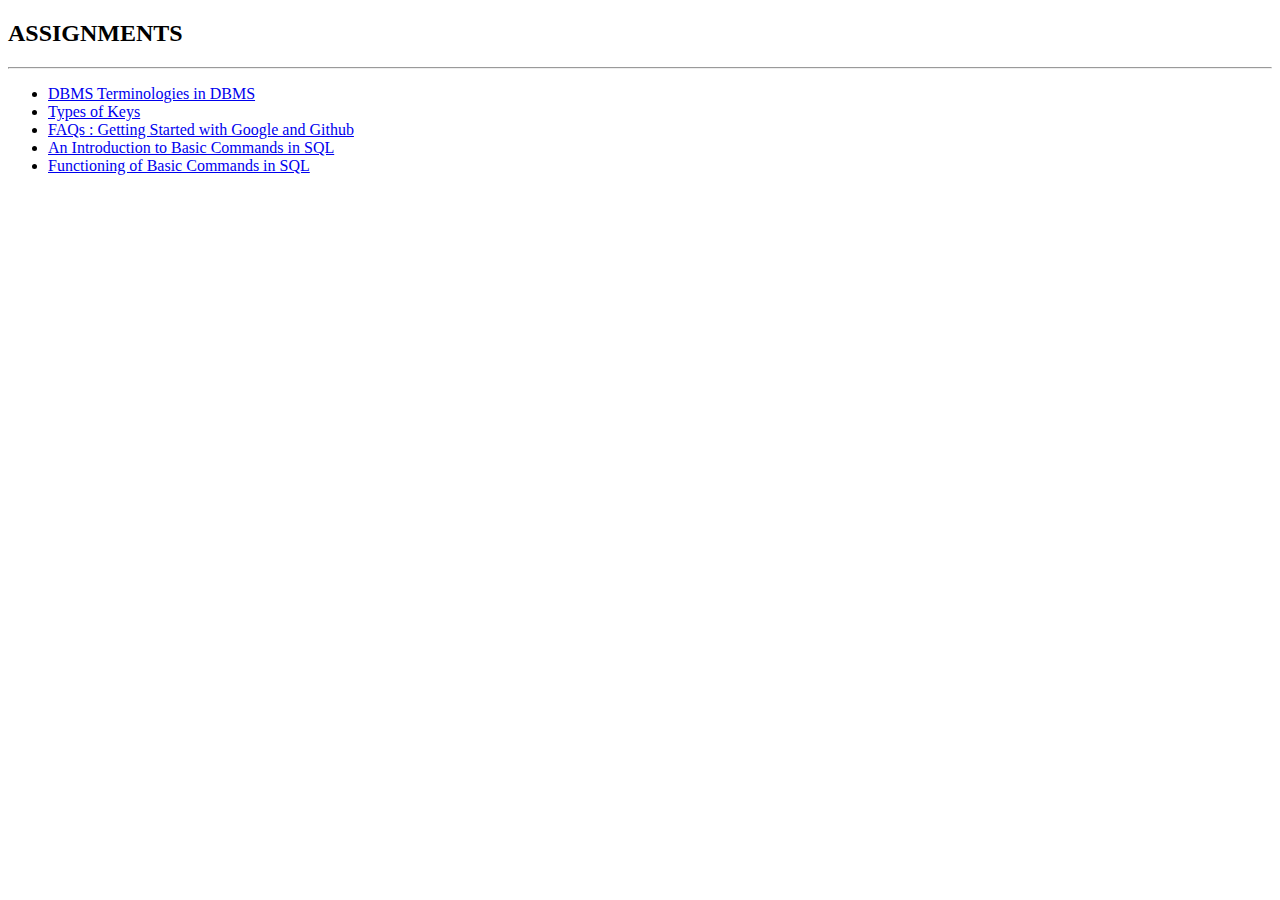
==== assignments.html @ 3253f5c8 "Create assignments.html" ====
<!DOCTYPE html>
<html lang="en">
<head>
    <meta charset="UTF-8">
    <meta name="viewport" content="width=device-width, initial-scale=1.0">
    <link rel="stylesheet" href="assignments.css">
    <title>Assigments</title>
</head>
<body>
    <span class="topic"><h2>ASSIGNMENTS</h2> <hr class="hr"></span>
    <div class="assignments">
        <ul>
            <li><a href="dbms.html">DBMS Terminologies in DBMS</a></li>
            <li><a href="keys.html">Types of Keys </a></li>
            <li><a href="faqs.html">FAQs : Getting Started with Google and Github</a></li>
            <li><a href="dbms2.html">An Introduction to Basic Commands in SQL</a></li>
            <li><a href="commands.html">Functioning of Basic Commands in SQL</a></li>
        </ul>
    </div>
</body>
</html>
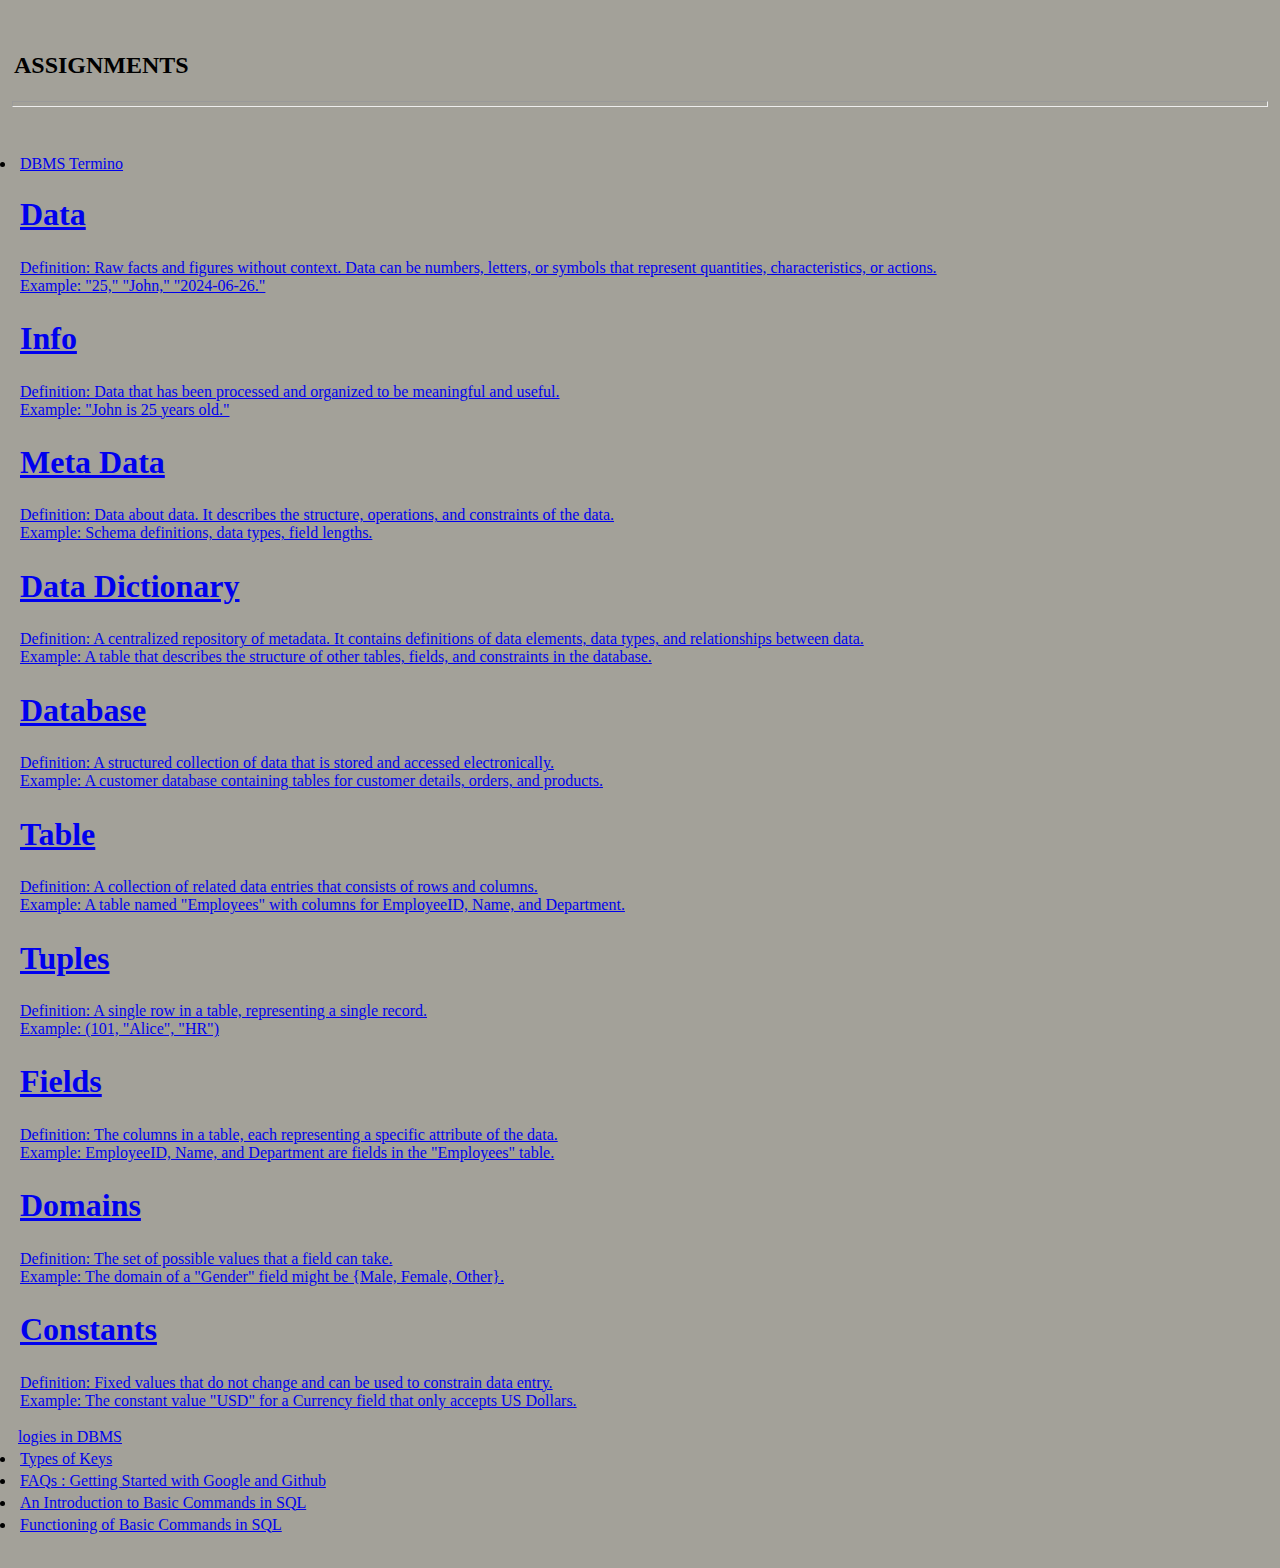
==== commit a09332d7: "Update assignments.html" ====
--- a/assignments.html
+++ b/assignments.html
@@ -10,7 +10,47 @@
     <span class="topic"><h2>ASSIGNMENTS</h2> <hr class="hr"></span>
     <div class="assignments">
         <ul>
-            <li><a href="dbms.html">DBMS Terminologies in DBMS</a></li>
+            <li><a href="dbms.html">DBMS Termino<!DOCTYPE html>
+<html lang="en">
+<head>
+    <meta charset="UTF-8">
+    <meta name="viewport" content="width=device-width, initial-scale=1.0">
+    <link rel="stylesheet" href="dbmss.css">
+    <title>DBMS terminology</title>
+</head>
+<body>
+<h1> Data </h1>
+<p> Definition: Raw facts and figures without context. Data can be numbers, letters, or symbols that represent quantities, characteristics, or actions. <br>
+Example: "25," "John," "2024-06-26." </p>
+<h1> Info </h1>
+<p>  Definition: Data that has been processed and organized to be meaningful and useful.
+<br>Example: "John is 25 years old."</p>
+<h1> Meta Data</h1>
+<p> Definition: Data about data. It describes the structure, operations, and constraints of the data.
+<br>Example: Schema definitions, data types, field lengths. </p>
+<h1> Data Dictionary </h1>
+<p> Definition: A centralized repository of metadata. It contains definitions of data elements, data types, and relationships between data.<br>
+Example: A table that describes the structure of other tables, fields, and constraints in the database. </p>
+<h1> Database </h1>
+<p> Definition: A structured collection of data that is stored and accessed electronically.
+<br>Example: A customer database containing tables for customer details, orders, and products. </p>
+<h1> Table </h1>
+<p> Definition: A collection of related data entries that consists of rows and columns.<br>
+Example: A table named "Employees" with columns for EmployeeID, Name, and Department. </p>
+<h1> Tuples </h1>
+<p> Definition: A single row in a table, representing a single record.<br>
+Example: (101, "Alice", "HR") </p>
+<h1> Fields </h1>
+<p>  Definition: The columns in a table, each representing a specific attribute of the data.
+<br>Example: EmployeeID, Name, and Department are fields in the "Employees" table.</p>
+<h1> Domains </h1>
+<p> Definition: The set of possible values that a field can take.
+<br>Example: The domain of a "Gender" field might be {Male, Female, Other}. </p>
+<h1> Constants </h1>
+<p>Definition: Fixed values that do not change and can be used to constrain data entry.
+<br>Example: The constant value "USD" for a Currency field that only accepts US Dollars.  </p>
+</body>
+</html>logies in DBMS</a></li>
             <li><a href="keys.html">Types of Keys </a></li>
             <li><a href="faqs.html">FAQs : Getting Started with Google and Github</a></li>
             <li><a href="dbms2.html">An Introduction to Basic Commands in SQL</a></li>
--- a/dbmss.css
+++ b/dbmss.css
@@ -0,0 +1,9 @@
+*{
+    padding:2px;
+}
+
+body{
+    text-align: justify;
+    font-size: 16px;
+    background-color:#a3a199;
+}
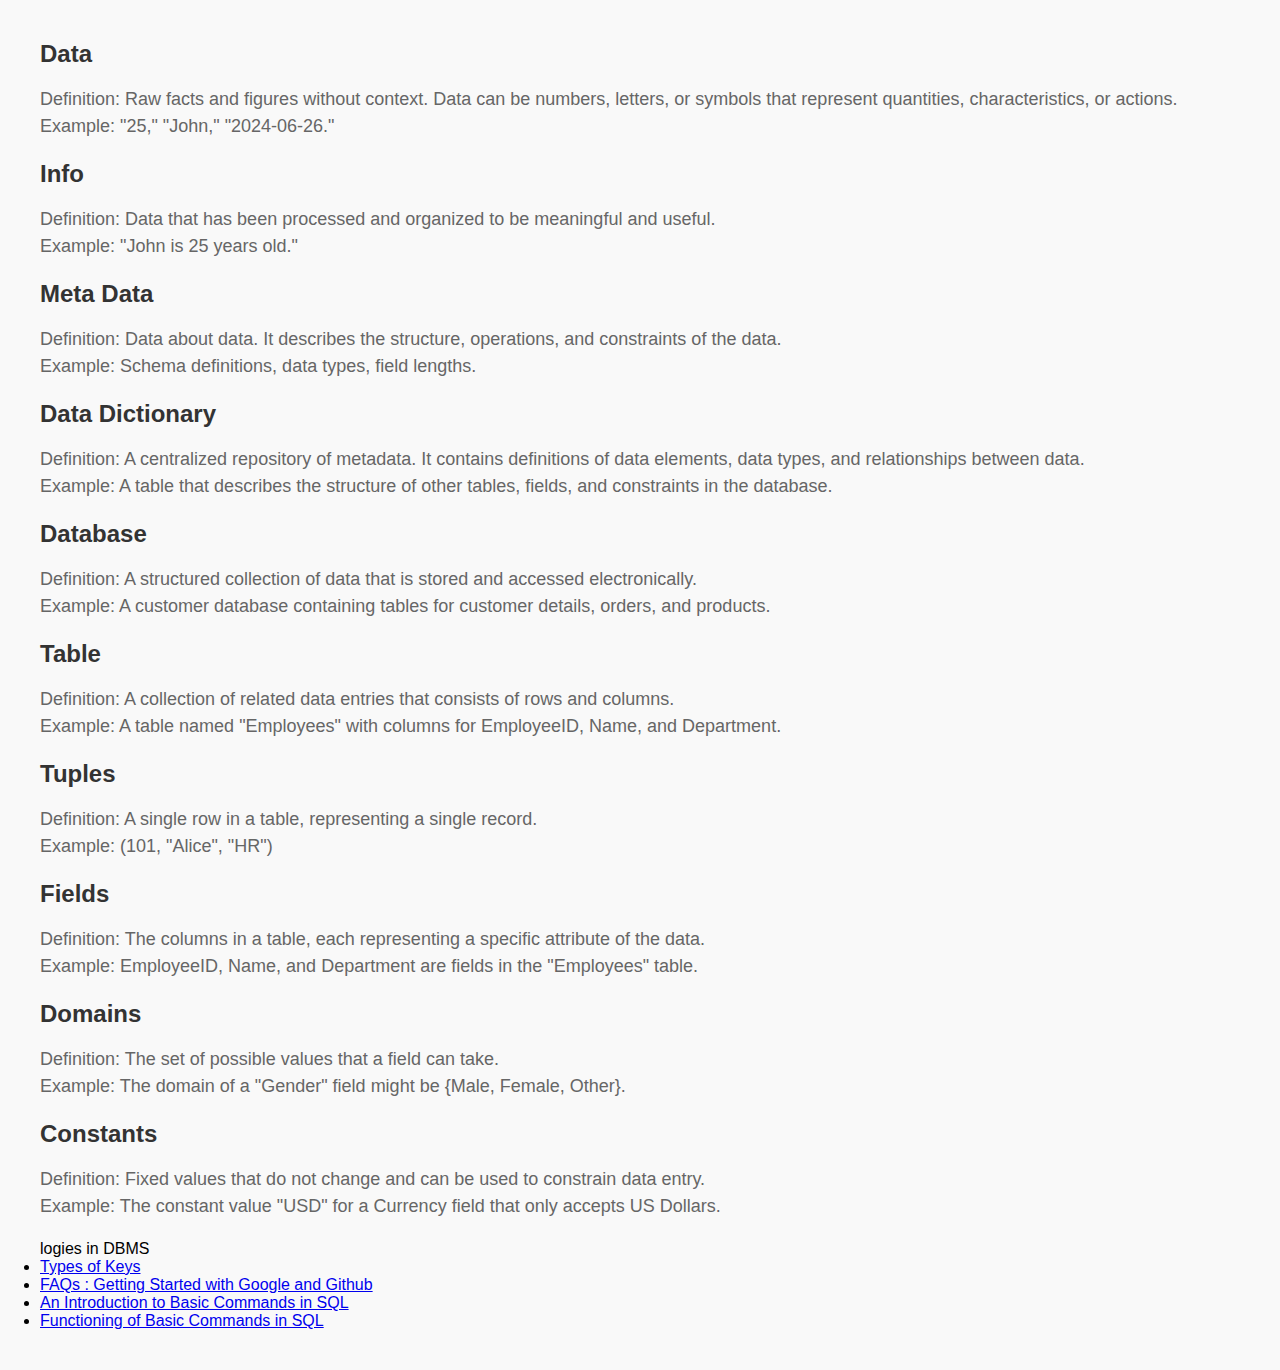
==== commit 9e31579d: "Update assignments.html" ====
--- a/assignments.html
+++ b/assignments.html
@@ -1,21 +1,10 @@
 <!DOCTYPE html>
+
 <html lang="en">
 <head>
     <meta charset="UTF-8">
     <meta name="viewport" content="width=device-width, initial-scale=1.0">
     <link rel="stylesheet" href="assignments.css">
-    <title>Assigments</title>
-</head>
-<body>
-    <span class="topic"><h2>ASSIGNMENTS</h2> <hr class="hr"></span>
-    <div class="assignments">
-        <ul>
-            <li><a href="dbms.html">DBMS Termino<!DOCTYPE html>
-<html lang="en">
-<head>
-    <meta charset="UTF-8">
-    <meta name="viewport" content="width=device-width, initial-scale=1.0">
-    <link rel="stylesheet" href="dbmss.css">
     <title>DBMS terminology</title>
 </head>
 <body>
--- a/assignments.css
+++ b/assignments.css
@@ -0,0 +1,47 @@
+body {
+    font-family: Open Sans, sans-serif;
+    margin: 40px;
+    background-color: #f9f9f9;
+}
+
+h1 {
+    font-size: 24px;
+    margin-bottom: 10px;
+    color: #333;
+    font-weight: bold;
+}
+
+p {
+    margin-bottom: 20px;
+    font-size: 18px;
+    line-height: 1.5;
+    color: #666;
+}
+
+hr {
+    border: none;
+    height: 1px;
+    background-color: #ddd;
+    margin: 40px 0;
+}
+
+.container {
+    max-width: 800px;
+    margin: 0 auto;
+    padding: 20px;
+    background-color: #fff;
+    border: 1px solid #ddd;
+    box-shadow: 0 0 10px rgba(0, 0, 0, 0.1);
+}
+
+.container h1 {
+    margin-top: 0;
+}
+
+.container p {
+    margin-bottom: 30px;
+}
+
+.container hr {
+    margin: 20px 0;
+}
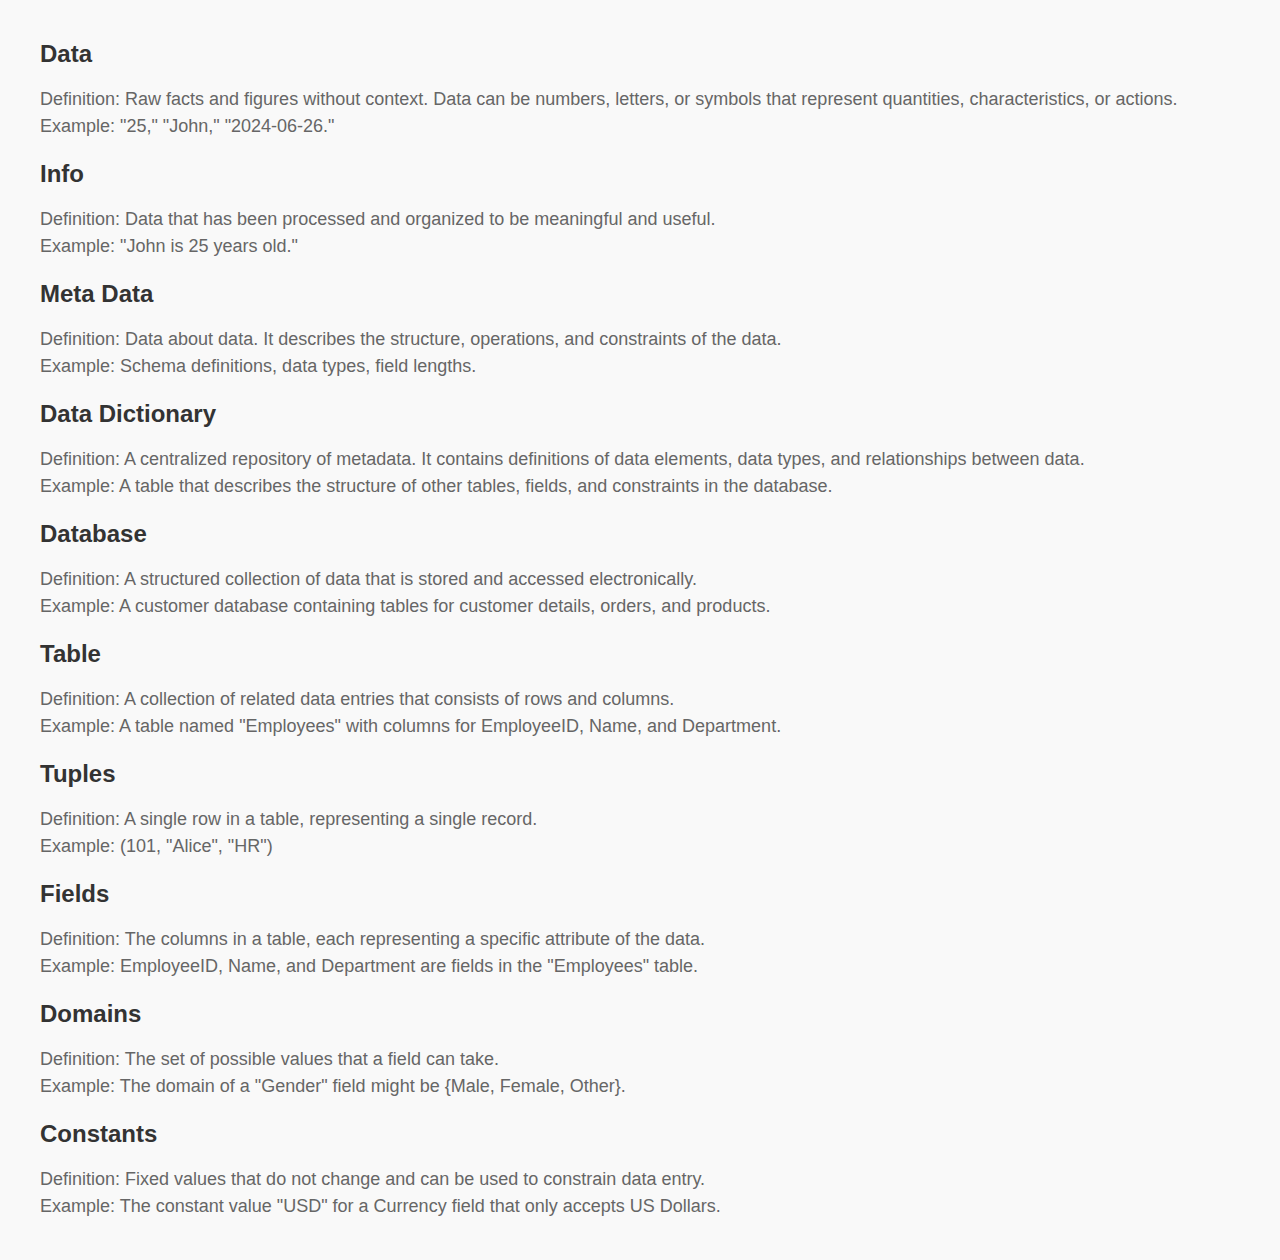
==== commit 396347da: "Update assignments.html" ====
--- a/assignments.html
+++ b/assignments.html
@@ -39,12 +39,4 @@
 <p>Definition: Fixed values that do not change and can be used to constrain data entry.
 <br>Example: The constant value "USD" for a Currency field that only accepts US Dollars.  </p>
 </body>
-</html>logies in DBMS</a></li>
-            <li><a href="keys.html">Types of Keys </a></li>
-            <li><a href="faqs.html">FAQs : Getting Started with Google and Github</a></li>
-            <li><a href="dbms2.html">An Introduction to Basic Commands in SQL</a></li>
-            <li><a href="commands.html">Functioning of Basic Commands in SQL</a></li>
-        </ul>
-    </div>
-</body>
 </html>
